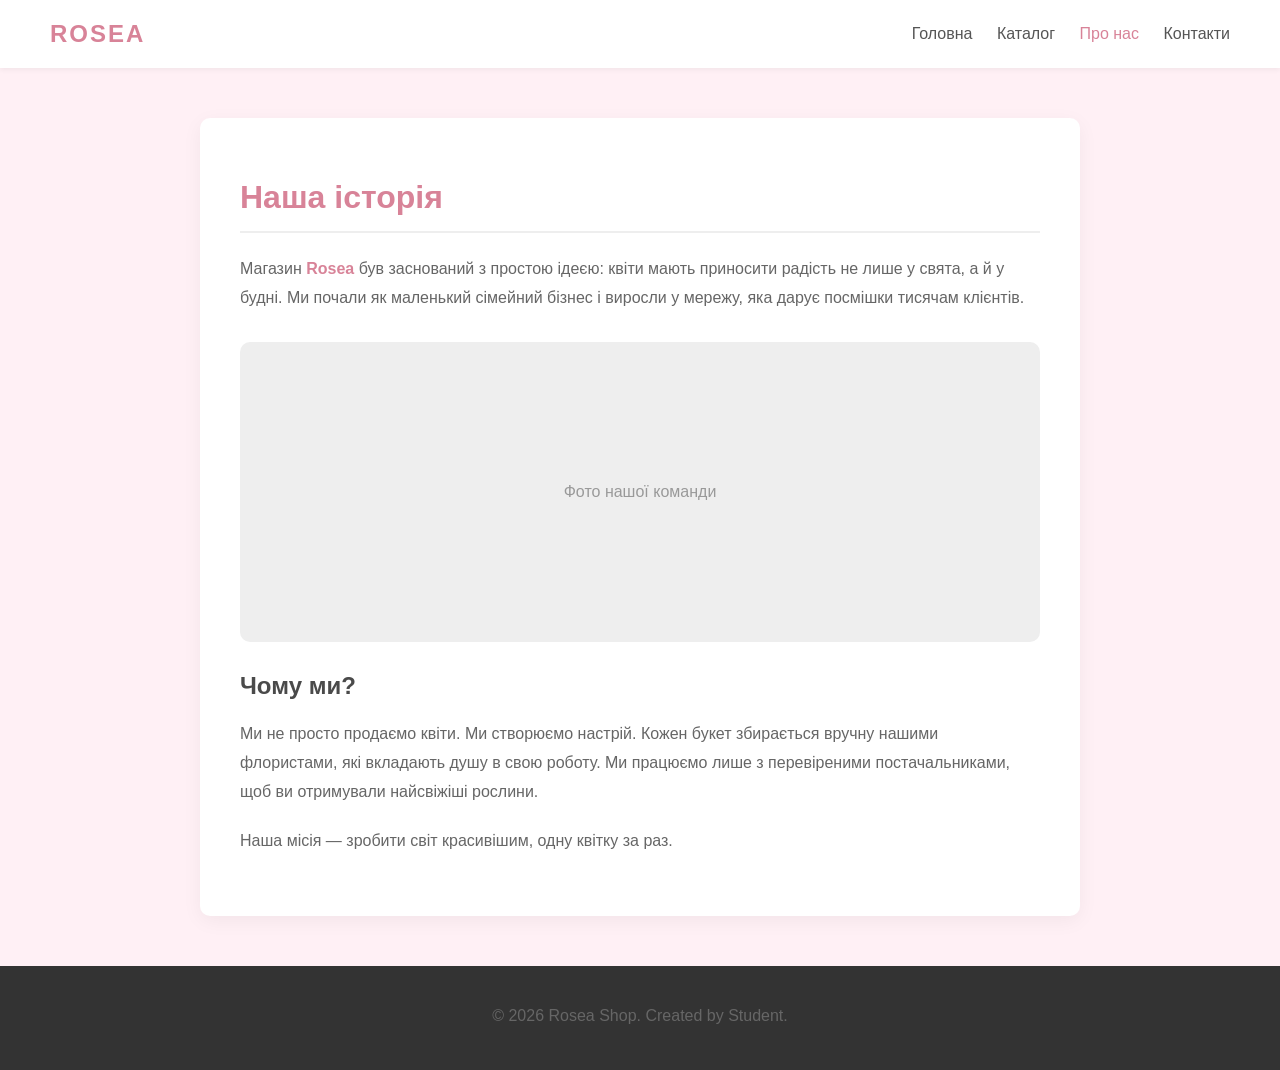
==== about.html @ 9fdd59c2 "Initial commit: created 4 html pages" ====
<!DOCTYPE html>
<html lang="uk">
<head>
    <meta charset="UTF-8">
    <meta name="viewport" content="width=device-width, initial-scale=1.0">
    <meta name="author" content="Клименко Богдана">
    <title>Rosea | Про нас</title>
    <style>
        body { font-family: 'Helvetica Neue', sans-serif; margin: 0; padding: 0; background: #fff0f5; color: #4a4a4a; }
        header { background: white; padding: 20px 50px; display: flex; justify-content: space-between; align-items: center; box-shadow: 0 2px 5px rgba(0,0,0,0.05); }
        .logo { font-size: 24px; font-weight: bold; color: #d88398; text-decoration: none; text-transform: uppercase; letter-spacing: 2px; }
        nav a { text-decoration: none; color: #555; margin-left: 20px; font-weight: 500; transition: 0.3s; }
        nav a:hover, nav a.active { color: #d88398; }
        footer { background: #333; color: white; text-align: center; padding: 20px; margin-top: 50px; }

        /* Стилі сторінки */
        .content { max-width: 800px; margin: 50px auto; padding: 40px; background: white; border-radius: 10px; box-shadow: 0 5px 20px rgba(0,0,0,0.05); }
        h1 { color: #d88398; border-bottom: 2px solid #eee; padding-bottom: 15px; }
        p { line-height: 1.8; margin-bottom: 20px; color: #666; }
        .highlight { color: #d88398; font-weight: bold; }
        .team-photo { width: 100%; height: 300px; background: #eee; margin: 30px 0; display: flex; align-items: center; justify-content: center; border-radius: 10px; color: #999;}
    </style>
</head>
<body>
    <header>
        <a href="index.html" class="logo">Rosea</a>
        <nav>
            <a href="index.html">Головна</a>
            <a href="catalog.html">Каталог</a>
            <a href="about.html" class="active">Про нас</a>
            <a href="contacts.html">Контакти</a>
        </nav>
    </header>

    <div class="content">
        <h1>Наша історія</h1>
        <p>Магазин <span class="highlight">Rosea</span> був заснований з простою ідеєю: квіти мають приносити радість не лише у свята, а й у будні. Ми почали як маленький сімейний бізнес і виросли у мережу, яка дарує посмішки тисячам клієнтів.</p>
        
        <div class="team-photo">Фото нашої команди</div>
        
        <h2>Чому ми?</h2>
        <p>Ми не просто продаємо квіти. Ми створюємо настрій. Кожен букет збирається вручну нашими флористами, які вкладають душу в свою роботу. Ми працюємо лише з перевіреними постачальниками, щоб ви отримували найсвіжіші рослини.</p>
        <p>Наша місія — зробити світ красивішим, одну квітку за раз.</p>
    </div>

    <footer>
        <p>&copy; 2026 Rosea Shop. Created by Student.</p>
    </footer>
</body>
</html>
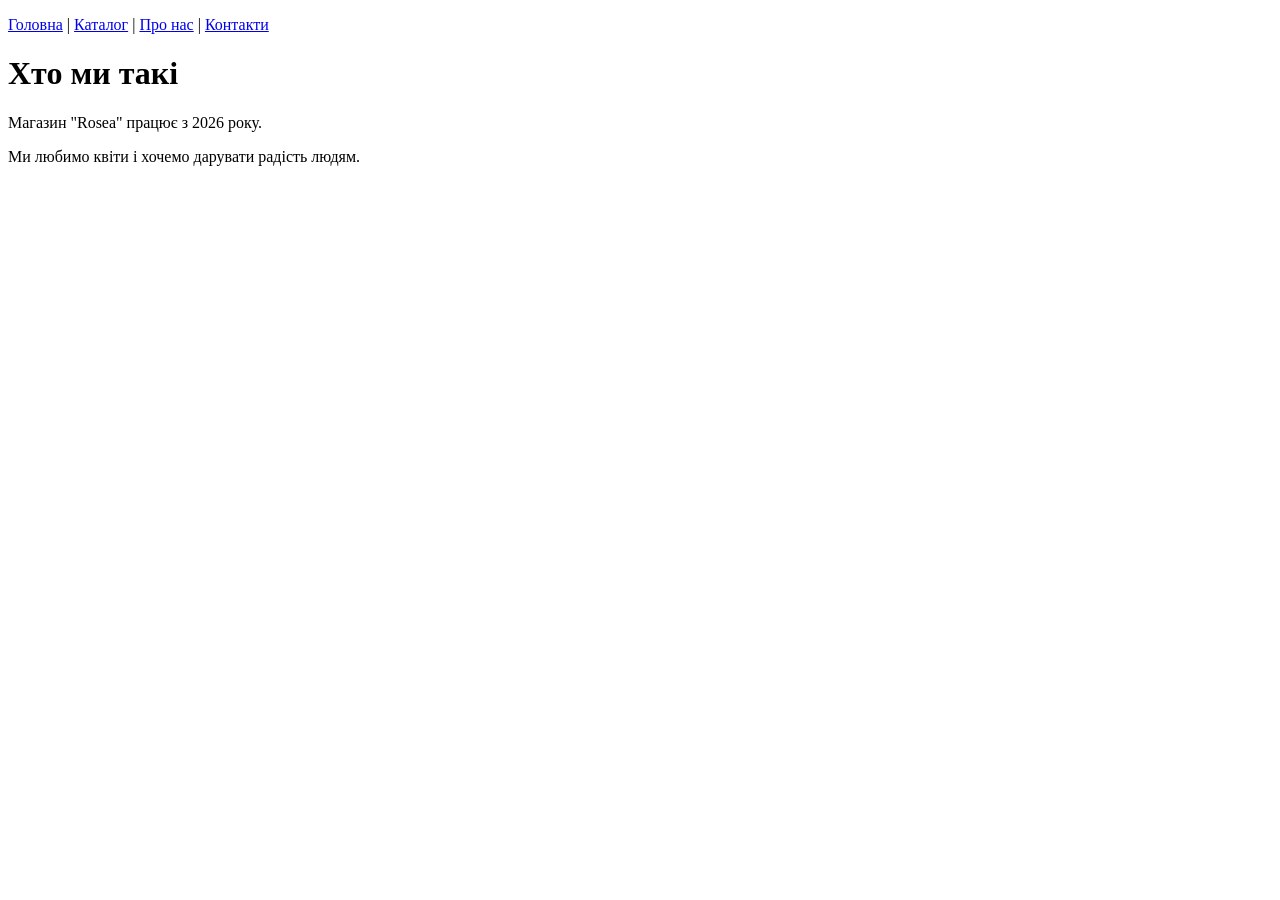
==== commit 3afafd4e: "р" ====
--- a/about.html
+++ b/about.html
@@ -2,49 +2,19 @@
 <html lang="uk">
 <head>
     <meta charset="UTF-8">
-    <meta name="viewport" content="width=device-width, initial-scale=1.0">
+    <title>Про магазин</title>
     <meta name="author" content="Клименко Богдана">
-    <title>Rosea | Про нас</title>
-    <style>
-        body { font-family: 'Helvetica Neue', sans-serif; margin: 0; padding: 0; background: #fff0f5; color: #4a4a4a; }
-        header { background: white; padding: 20px 50px; display: flex; justify-content: space-between; align-items: center; box-shadow: 0 2px 5px rgba(0,0,0,0.05); }
-        .logo { font-size: 24px; font-weight: bold; color: #d88398; text-decoration: none; text-transform: uppercase; letter-spacing: 2px; }
-        nav a { text-decoration: none; color: #555; margin-left: 20px; font-weight: 500; transition: 0.3s; }
-        nav a:hover, nav a.active { color: #d88398; }
-        footer { background: #333; color: white; text-align: center; padding: 20px; margin-top: 50px; }
-
-        /* Стилі сторінки */
-        .content { max-width: 800px; margin: 50px auto; padding: 40px; background: white; border-radius: 10px; box-shadow: 0 5px 20px rgba(0,0,0,0.05); }
-        h1 { color: #d88398; border-bottom: 2px solid #eee; padding-bottom: 15px; }
-        p { line-height: 1.8; margin-bottom: 20px; color: #666; }
-        .highlight { color: #d88398; font-weight: bold; }
-        .team-photo { width: 100%; height: 300px; background: #eee; margin: 30px 0; display: flex; align-items: center; justify-content: center; border-radius: 10px; color: #999;}
-    </style>
 </head>
 <body>
-    <header>
-        <a href="index.html" class="logo">Rosea</a>
-        <nav>
-            <a href="index.html">Головна</a>
-            <a href="catalog.html">Каталог</a>
-            <a href="about.html" class="active">Про нас</a>
-            <a href="contacts.html">Контакти</a>
-        </nav>
-    </header>
+    <p>
+        <a href="index.html">Головна</a> |
+        <a href="catalog.html">Каталог</a> |
+        <a href="about.html">Про нас</a> |
+        <a href="contacts.html">Контакти</a>
+    </p>
 
-    <div class="content">
-        <h1>Наша історія</h1>
-        <p>Магазин <span class="highlight">Rosea</span> був заснований з простою ідеєю: квіти мають приносити радість не лише у свята, а й у будні. Ми почали як маленький сімейний бізнес і виросли у мережу, яка дарує посмішки тисячам клієнтів.</p>
-        
-        <div class="team-photo">Фото нашої команди</div>
-        
-        <h2>Чому ми?</h2>
-        <p>Ми не просто продаємо квіти. Ми створюємо настрій. Кожен букет збирається вручну нашими флористами, які вкладають душу в свою роботу. Ми працюємо лише з перевіреними постачальниками, щоб ви отримували найсвіжіші рослини.</p>
-        <p>Наша місія — зробити світ красивішим, одну квітку за раз.</p>
-    </div>
-
-    <footer>
-        <p>&copy; 2026 Rosea Shop. Created by Student.</p>
-    </footer>
+    <h1>Хто ми такі</h1>
+    <p>Магазин "Rosea" працює з 2026 року.</p>
+    <p>Ми любимо квіти і хочемо дарувати радість людям.</p>
 </body>
 </html>
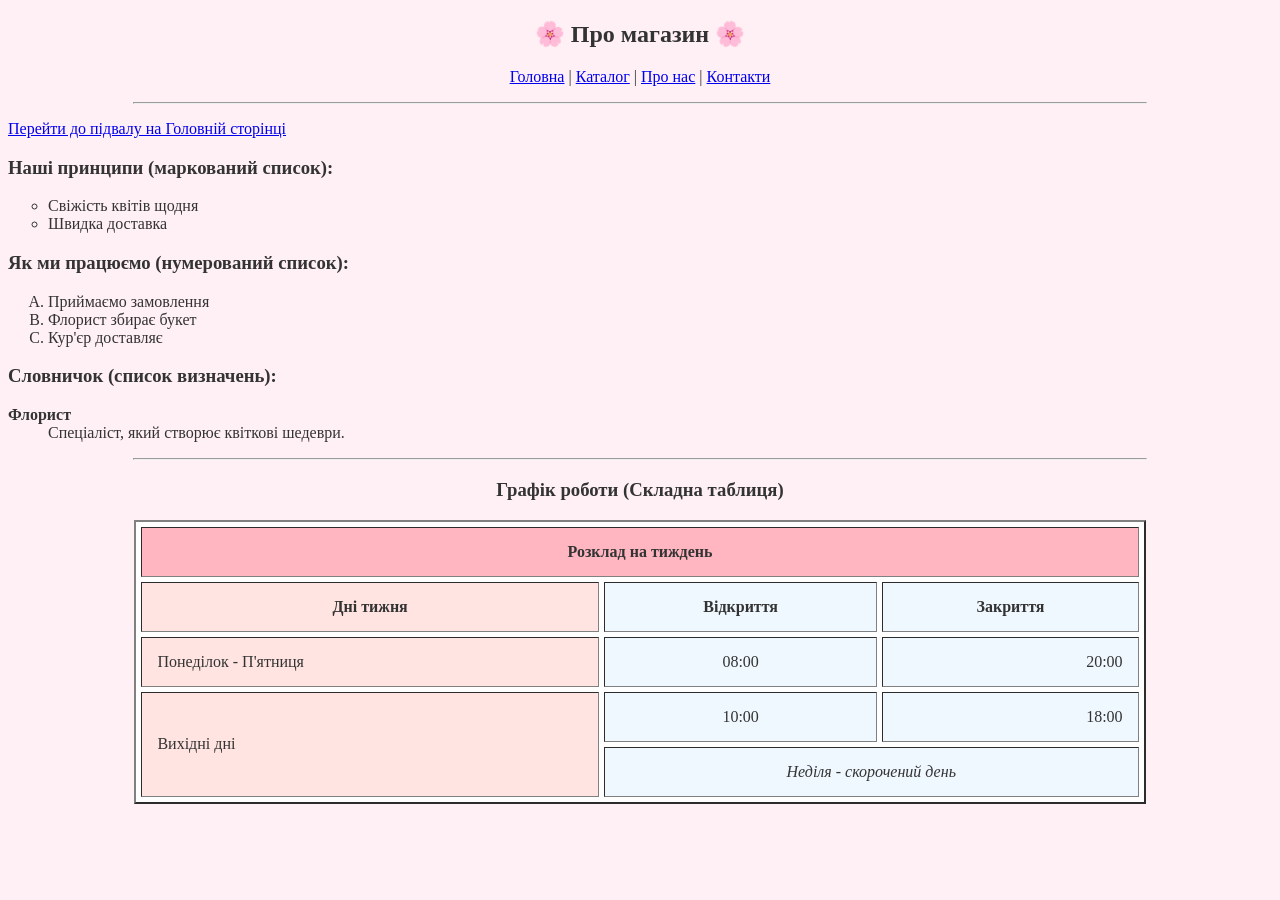
==== commit 4d320def: "р" ====
--- a/about.html
+++ b/about.html
@@ -2,19 +2,76 @@
 <html lang="uk">
 <head>
     <meta charset="UTF-8">
-    <title>Про магазин</title>
+    <title>Rosea - Про нас</title>
     <meta name="author" content="Клименко Богдана">
 </head>
-<body>
-    <p>
-        <a href="index.html">Головна</a> |
-        <a href="catalog.html">Каталог</a> |
-        <a href="about.html">Про нас</a> |
+<body bgcolor="#FFF0F5" text="#333333">
+
+    <h2 align="center">🌸 Про магазин 🌸</h2>
+    
+    <p align="center">
+        <a href="index.html">Головна</a> | 
+        <a href="catalog.html">Каталог</a> | 
+        <a href="about.html">Про нас</a> | 
         <a href="contacts.html">Контакти</a>
     </p>
+    <hr width="80%">
+    
+    <p><a href="index.html#footer">Перейти до підвалу на Головній сторінці</a></p>
+    
+    <h3>Наші принципи (маркований список):</h3>
+    <ul type="circle">
+        <li>Свіжість квітів щодня</li>
+        <li>Швидка доставка</li>
+    </ul>
+    
+    <h3>Як ми працюємо (нумерований список):</h3>
+    <ol type="A">
+        <li>Приймаємо замовлення</li>
+        <li>Флорист збирає букет</li>
+        <li>Кур'єр доставляє</li>
+    </ol>
+    
+    <h3>Словничок (список визначень):</h3>
+    <dl>
+        <dt><b>Флорист</b></dt>
+        <dd>Спеціаліст, який створює квіткові шедеври.</dd>
+    </dl>
+    
+    <hr width="80%">
+    
+    <center>
+        <h3>Графік роботи (Складна таблиця)</h3>
+        <table border="2" cellspacing="5" cellpadding="15" width="80%" bgcolor="#FFFFFF">
+            <colgroup>
+                <col span="1" bgcolor="#FFE4E1"> 
+                <col span="2" bgcolor="#F0F8FF"> 
+            </colgroup>
+            
+            <tr align="center" bgcolor="#FFB6C1">
+                <td colspan="3"><b>Розклад на тиждень</b></td> 
+            </tr>
+            <tr align="center">
+                <th>Дні тижня</th>
+                <th>Відкриття</th>
+                <th>Закриття</th>
+            </tr>
+            <tr align="left"> 
+                <td>Понеділок - П'ятниця</td>
+                <td align="center">08:00</td> 
+                <td align="right">20:00</td> 
+            </tr>
+            <tr>
+                <td rowspan="2" align="left">Вихідні дні</td> 
+                <td align="center">10:00</td>
+                <td align="right">18:00</td>
+            </tr>
+            <tr align="center">
+                <td colspan="2"><i>Неділя - скорочений день</i></td>
+            </tr>
+        </table>
+    </center>
+    <br>
 
-    <h1>Хто ми такі</h1>
-    <p>Магазин "Rosea" працює з 2026 року.</p>
-    <p>Ми любимо квіти і хочемо дарувати радість людям.</p>
 </body>
 </html>
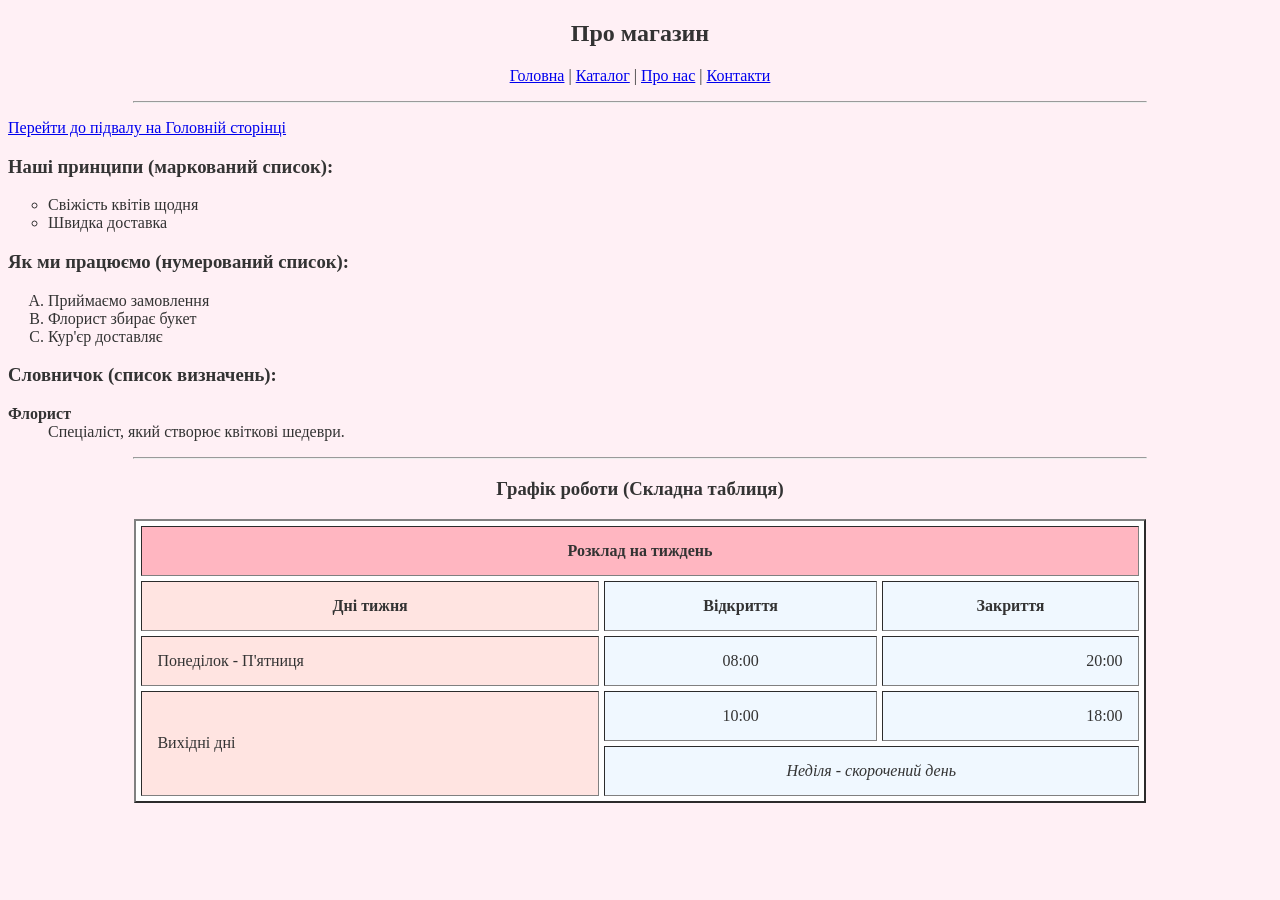
==== commit 0b7c54e0: "u" ====
--- a/about.html
+++ b/about.html
@@ -7,7 +7,7 @@
 </head>
 <body bgcolor="#FFF0F5" text="#333333">
 
-    <h2 align="center">🌸 Про магазин 🌸</h2>
+    <h2 align="center"> Про магазин </h2>
     
     <p align="center">
         <a href="index.html">Головна</a> | 
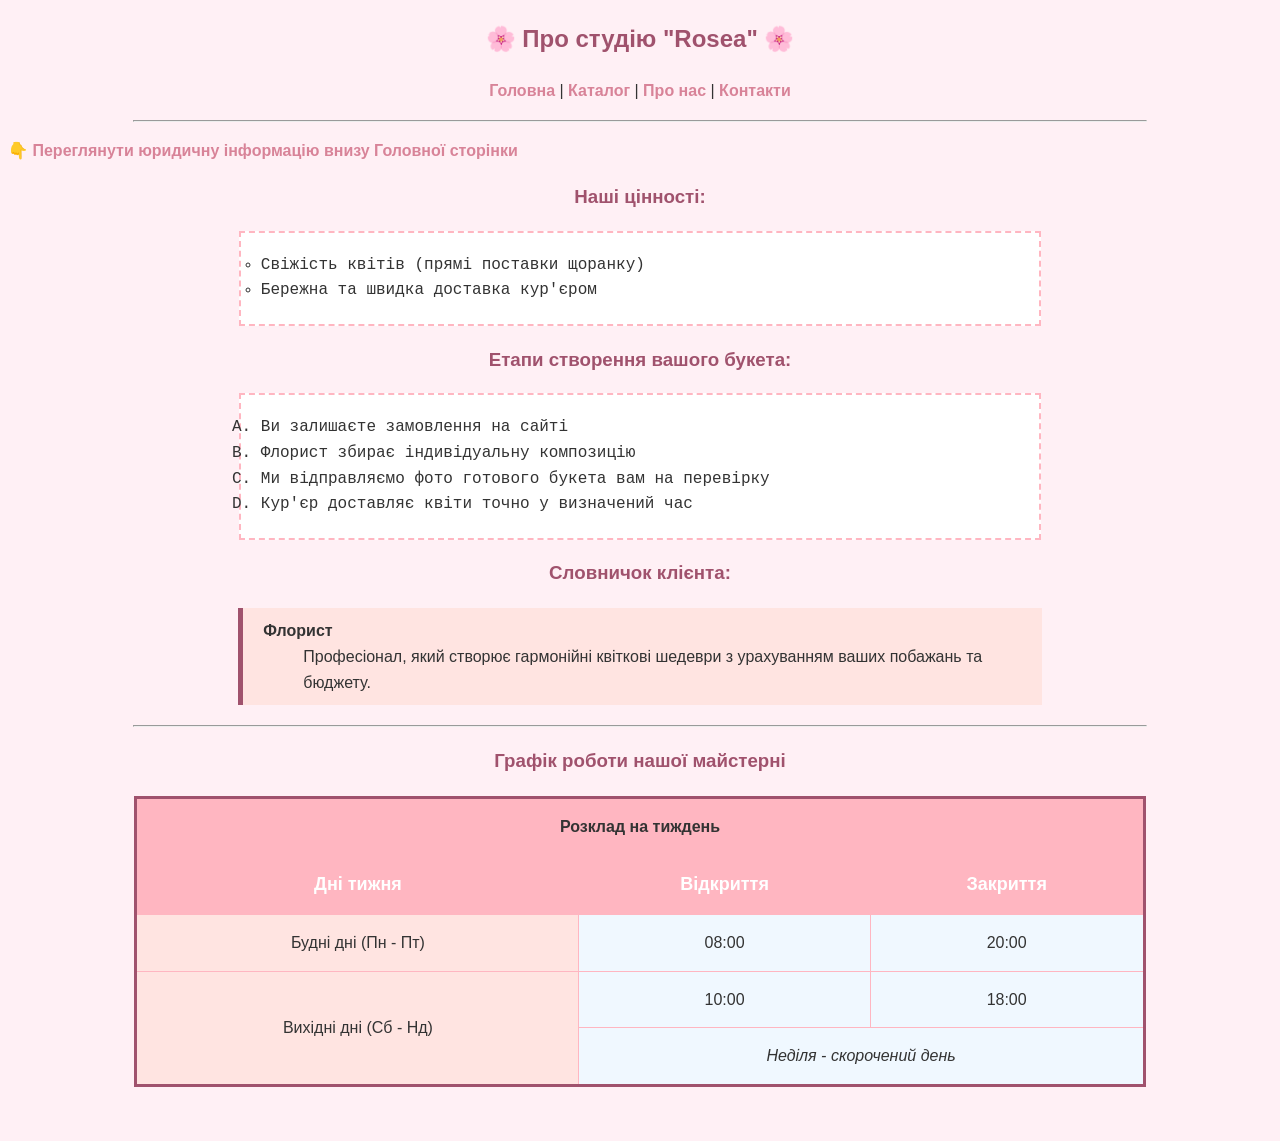
==== commit e8b75715: "р" ====
--- a/about.html
+++ b/about.html
@@ -2,12 +2,14 @@
 <html lang="uk">
 <head>
     <meta charset="UTF-8">
-    <title>Rosea - Про нас</title>
+    <title>Флористична студія Rosea - Про нас</title>
     <meta name="author" content="Клименко Богдана">
+    
+    <link rel="stylesheet" href="style.css">
 </head>
-<body bgcolor="#FFF0F5" text="#333333">
+<body>
 
-    <h2 align="center"> Про магазин </h2>
+    <h2 align="center"> 🌸 Про студію "Rosea" 🌸 </h2>
     
     <p align="center">
         <a href="index.html">Головна</a> | 
@@ -17,32 +19,34 @@
     </p>
     <hr width="80%">
     
-    <p><a href="index.html#footer">Перейти до підвалу на Головній сторінці</a></p>
+    <p>👇 <a href="index.html#footer">Переглянути юридичну інформацію внизу Головної сторінки</a></p>
     
-    <h3>Наші принципи (маркований список):</h3>
-    <ul type="circle">
-        <li>Свіжість квітів щодня</li>
-        <li>Швидка доставка</li>
+    <h3>Наші цінності:</h3>
+    <ul class="custom-list" type="circle">
+        <li>Свіжість квітів (прямі поставки щоранку)</li>
+        <li>Бережна та швидка доставка кур'єром</li>
     </ul>
     
-    <h3>Як ми працюємо (нумерований список):</h3>
-    <ol type="A">
-        <li>Приймаємо замовлення</li>
-        <li>Флорист збирає букет</li>
-        <li>Кур'єр доставляє</li>
+    <h3>Етапи створення вашого букета:</h3>
+    <ol class="custom-list" type="A">
+        <li>Ви залишаєте замовлення на сайті</li>
+        <li>Флорист збирає індивідуальну композицію</li>
+        <li>Ми відправляємо фото готового букета вам на перевірку</li>
+        <li>Кур'єр доставляє квіти точно у визначений час</li>
     </ol>
     
-    <h3>Словничок (список визначень):</h3>
-    <dl>
+    <h3>Словничок клієнта:</h3>
+    <dl class="dict">
         <dt><b>Флорист</b></dt>
-        <dd>Спеціаліст, який створює квіткові шедеври.</dd>
+        <dd>Професіонал, який створює гармонійні квіткові шедеври з урахуванням ваших побажань та бюджету.</dd>
     </dl>
     
     <hr width="80%">
     
     <center>
-        <h3>Графік роботи (Складна таблиця)</h3>
-        <table border="2" cellspacing="5" cellpadding="15" width="80%" bgcolor="#FFFFFF">
+        <h3>Графік роботи нашої майстерні</h3>
+        
+        <table class="styled-table" border="2" cellspacing="5" cellpadding="15" width="80%">
             <colgroup>
                 <col span="1" bgcolor="#FFE4E1"> 
                 <col span="2" bgcolor="#F0F8FF"> 
@@ -57,12 +61,12 @@
                 <th>Закриття</th>
             </tr>
             <tr align="left"> 
-                <td>Понеділок - П'ятниця</td>
+                <td>Будні дні (Пн - Пт)</td>
                 <td align="center">08:00</td> 
                 <td align="right">20:00</td> 
             </tr>
             <tr>
-                <td rowspan="2" align="left">Вихідні дні</td> 
+                <td rowspan="2" align="left">Вихідні дні (Сб - Нд)</td> 
                 <td align="center">10:00</td>
                 <td align="right">18:00</td>
             </tr>
--- a/style.css
+++ b/style.css
@@ -0,0 +1,77 @@
+/* === ОФОРМЛЕННЯ BODY ТА ТЕКСТУ === */
+body {
+    background-color: #FFF0F5; 
+    font-family: Arial, sans-serif; 
+    font-size: 16px; 
+    color: #333333; 
+    line-height: 1.6; 
+}
+
+/* === ОФОРМЛЕННЯ ЗАГОЛОВКІВ === */
+h2, h3, h4 {
+    color: #A0526D;
+    text-align: center; 
+    font-style: normal; 
+}
+
+/* Унікальний ідентифікатор для головного заголовка */
+#main-title {
+    font-size: 28px;
+    text-transform: uppercase;
+}
+
+/*  ОФОРМЛЕННЯ ПОСИЛАНЬ  */
+a {
+    color: #D88398;
+    text-decoration: none;
+    font-weight: bold;
+}
+a:hover {
+    color: #FF1493; /* Колір при наведенні мишки */
+}
+
+/* ОГОЛОШЕННЯ !IMPORTANT  */
+.highlight {
+    color: #FF0000 !important; 
+}
+
+/* === СТИЛІ ДЛЯ СПИСКІВ  === */
+/* Клас для маркованих і нумерованих списків */
+.custom-list {
+    background-color: #FFFFFF; 
+    border: 2px dashed #FFB6C1; 
+    padding: 20px; 
+    margin: 15px auto; 
+    width: 60%;
+    font-family: 'Courier New', Courier, monospace;
+}
+
+/* Клас для списку визначень  */
+.dict {
+    background-color: #FFE4E1;
+    border-left: 5px solid #A0526D;  
+    padding: 10px 20px;
+    margin: 20px auto;
+    width: 60%;
+}
+
+/* === СТИЛІ ДЛЯ ТАБЛИЦЬ === */
+.styled-table {
+    width: 80%; 
+    margin: 20px auto; 
+    border-collapse: collapse; 
+    background-color: #FFFFFF; 
+    border: 3px solid #A0526D; 
+}
+
+.styled-table th, .styled-table td {
+    border: 1px solid #FFB6C1; 
+    padding: 15px; 
+    text-align: center; 
+}
+
+.styled-table th {
+    background-color: #FFB6C1; 
+    color: #FFFFFF;
+    font-size: 18px;
+}
